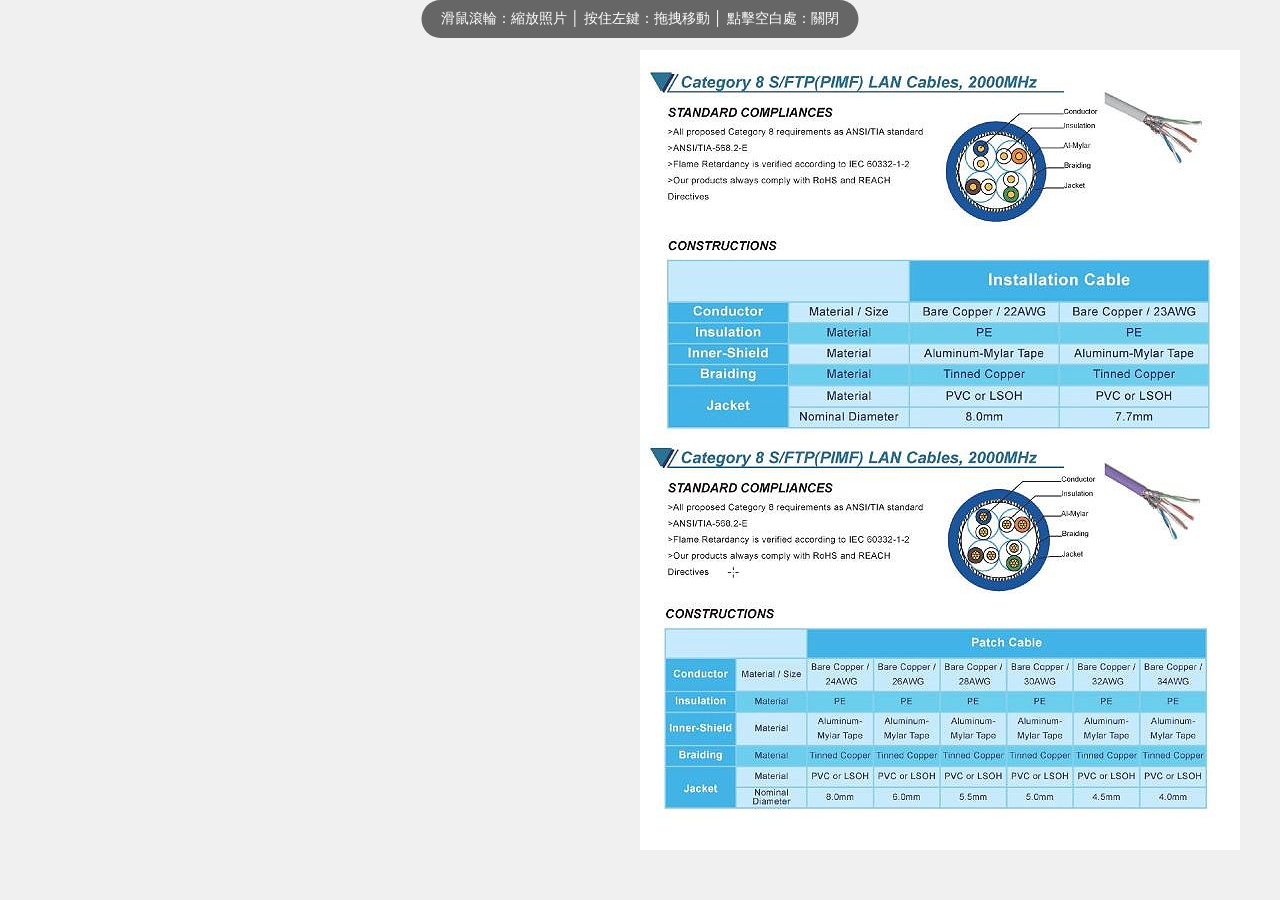
==== Index.html @ ba3b6320 "Add files via upload" ====
<!DOCTYPE html>
<html lang="zh-TW">
<head>
    <meta charset="UTF-8">
    <title>EDM</title>
    <meta name="author" content="Donny Chen" />
    <script src="./css_js/page-flip.browser.min.js"></script>
    <link rel="stylesheet" href="./css_js/edm_style.css">
</head>
<body>
<div class="overlay-hint" id="overlay-hint">
    <span class="d-none d-md-inline">滑鼠滾輪：縮放照片 │ 按住左鍵：拖拽移動 │ 點擊空白處：關閉</span>
</div>
<div id="image-overlay">
    <div id="image-container">
        <img id="large-img" src="">
    </div>
</div>

<div id="book-wrapper">
    <div id="click-prev" class="click-layer"></div>
    <div id="click-next" class="click-layer"></div>
    <div id="my-album">
 <!---------->
<div class="page">
    <img loading="lazy" src="images/thumbs/A01.jpg?v=1" onClick="viewLarge('images/A01.jpg?v=1', event)">
</div>
  <div class="page">
    <img loading="lazy" src="images/thumbs/A02.jpg?v=1" onClick="viewLarge('images/A02.jpg?v=1', event)">
</div>      
  <div class="page">
    <img loading="lazy" src="images/thumbs/A03.jpg?v=1" onClick="viewLarge('images/A03.jpg?v=1', event)">
</div>      
<div class="page">
    <img loading="lazy" src="images/thumbs/A04.jpg?v=1" onClick="viewLarge('images/A04.jpg?v=1', event)">
</div>
  <div class="page">
    <img loading="lazy" src="images/thumbs/A05.jpg?v=1" onClick="viewLarge('images/A05.jpg?v=1', event)">
</div>      
  <div class="page">
    <img loading="lazy" src="images/thumbs/A06.jpg?v=1" onClick="viewLarge('images/A06.jpg?v=1', event)">
</div>  
<div class="page">
    <img loading="lazy" src="images/thumbs/A07.jpg?v=1" onClick="viewLarge('images/A07.jpg?v=1', event)">
</div>
  <div class="page">
    <img loading="lazy" src="images/thumbs/A08.jpg?v=1" onClick="viewLarge('images/A08.jpg?v=1', event)">
</div>      
  <div class="page">
    <img loading="lazy" src="images/thumbs/A09.jpg?v=1" onClick="viewLarge('images/A09.jpg?v=1', event)">
</div>  
<div class="page">
    <img loading="lazy" src="images/thumbs/A10.jpg?v=1" onClick="viewLarge('images/A10.jpg?v=1', event)">
</div>
  <div class="page">
    <img loading="lazy" src="images/thumbs/A11.jpg?v=1" onClick="viewLarge('images/A11.jpg?v=1', event)">
</div>      
  <div class="page">
    <img loading="lazy" src="images/thumbs/A12.jpg?v=1" onClick="viewLarge('images/A12.jpg?v=1', event)">
</div>         
 <!---------->      
    </div>
</div>
<script>
    let flipBook = null;
    let imgWidth = 85;
    let isDragging = false;
    let lastPageIndex = 0; // 紀錄關閉前的頁碼

    const overlay = document.getElementById('image-overlay');
    const hint = document.querySelector('.overlay-hint');
    const container = document.getElementById('image-container');
    const largeImg = document.getElementById('large-img');
    const bookWrapper = document.getElementById('book-wrapper');

    function initFlipBook(startPage = 0) {
        const el = document.getElementById('my-album');
        if (typeof St !== 'undefined' && el) {
            // 如果已有實體先銷毀 (某些版本支援 destroy)
            if (flipBook) { try { flipBook.destroy(); } catch(e) {} }

            flipBook = new St.PageFlip(el, {
                width: 600, height: 800, size: "fixed", 
                showCover: true, drawShadow: true, 
                clickEventForward: false,
                useMouseEvents: true // 這是關鍵，關閉大圖時才設為 true
            });
            flipBook.loadFromHTML(document.querySelectorAll('.page'));
            
            // 重新跳轉到之前的頁面
            setTimeout(() => {
                flipBook.turnToPage(startPage);
            }, 100);
        }
    }

    window.onload = () => {
        initFlipBook(0);
        document.getElementById('click-prev').onclick = () => { if(flipBook) flipBook.flipPrev(); };
        document.getElementById('click-next').onclick = () => { if(flipBook) flipBook.flipNext(); };
    };

    function viewLarge(src, event) {
        if (event) {
            event.stopPropagation();
            event.preventDefault();
        }
        
        // 紀錄當前頁碼
        if (flipBook) lastPageIndex = flipBook.getCurrentPageIndex();

        // 徹底阻斷底層所有點擊
        bookWrapper.style.visibility = 'hidden'; 

        imgWidth = 85;
        largeImg.style.width = imgWidth + '%';
        largeImg.src = src;
        overlay.style.display = 'block';
        hint.style.display = 'block';
        overlay.scrollTop = 0;
    }

    function closeLarge(event) {
        if (event) {
            event.stopPropagation();
            event.preventDefault();
        }
        
        overlay.style.display = 'none';
        hint.style.display = 'none';
        
        // 恢復書本顯示並重新定位
        bookWrapper.style.visibility = 'visible';
        
        // 重新初始化或強制更新一次，確保不會跳頁
        setTimeout(() => {
            if(flipBook) flipBook.turnToPage(lastPageIndex);
        }, 50);
    }

    // 縮放與拖拽邏輯
    overlay.addEventListener('wheel', (e) => {
        e.preventDefault(); 
        if (e.deltaY < 0) imgWidth = Math.min(500, imgWidth + 10);
        else imgWidth = Math.max(20, imgWidth - 10);
        largeImg.style.width = imgWidth + '%';
    }, { passive: false });

    container.onmousedown = (e) => {
        if (e.target === container) { closeLarge(e); return; }
        isDragging = true;
        startX = e.pageX - overlay.offsetLeft;
        startY = e.pageY - overlay.offsetTop;
        scrollLeft = overlay.scrollLeft;
        scrollTop = overlay.scrollTop;
    };

    largeImg.onmousedown = (e) => {
        e.preventDefault();
        isDragging = true;
        startX = e.pageX - overlay.offsetLeft;
        startY = e.pageY - overlay.offsetTop;
        scrollLeft = overlay.scrollLeft;
        scrollTop = overlay.scrollTop;
    };

    window.onmousemove = (e) => {
        if (!isDragging) return;
        overlay.scrollLeft = scrollLeft - (e.pageX - overlay.offsetLeft - startX);
        overlay.scrollTop = scrollTop - (e.pageY - overlay.offsetTop - startY);
    };

    window.onmouseup = () => isDragging = false;
</script>
</body>
</html>
---- css_js/edm_style.css ----
@charset "utf-8";
/* CSS Document */
    body, #book-wrapper, .page, img, #image-overlay, .overlay-hint {
        user-select: none;
        -webkit-user-select: none; 
        -moz-user-select: none;    
        -ms-user-select: none;     
        outline: none;            
        -webkit-tap-highlight-color: transparent; 
    }

    body { 
        background: #f0f0f0; 
        margin: 0; 
        display: flex; 
        align-items: center; 
        justify-content: center; 
        min-height: 100vh; 
        overflow: hidden; 
        font-family: sans-serif; 
    }
/* 電腦版 */
.overlay-hint {
    position: fixed !important; 
    top: 0px !important; 
    left: 50%;
    transform: translateX(-50%);
    background:#666666;
    color: #fff;
    padding: 10px 20px;
    border-radius: 30px;
    font-size: 14px; 
    z-index: 100001;
    pointer-events: none;
    transition: opacity 0.3s;
    white-space: nowrap;
}

/*手機版 */
@media (max-width: 767.98px) {
    .overlay-hint {
        top: 15px !important;  
        padding: 5px 12px;     
        font-size: 12px;      
        background: rgba(0, 0, 0, 0.5);
    }
}
    #book-wrapper { position: relative; width: 1200px; height: 800px; z-index: 1; }
    .click-layer { position: absolute; top: 0; width: 15%; height: 100%; z-index: 100; cursor: pointer; }
    #click-prev { left: 0; }
    #click-next { right: 0; }

    .page { 
        background: #ffffff !important; 
        overflow: hidden; 
    }
    .page img { 
        width: 100%; height: 100%; 
        object-fit: contain; 
        cursor: zoom-in;
        pointer-events: auto;
    }

    #image-overlay {
        display: none; position: fixed; top: 0; left: 0; width: 100%; height: 100%;
        background: rgba(255, 255, 255, 0.98); z-index: 1000000; overflow: auto;
    }
    #image-container { 
        display: block; text-align: center; width: 100%; padding: 120px 0; 
        min-height: 100vh; cursor: grab; 
    }
    #image-container:active { cursor: grabbing; }
    #large-img { 
        width: 85%; height: auto; display: inline-block; 
        box-shadow: 0 5px 30px rgba(0,0,0,0.15); 
        transition: width 0.05s linear;
        -webkit-user-drag: none; 
    }
.page-inner-content {
    position: absolute;
    top: 0;
    left: 0;
    width: 100%;
    height: 100%;
    padding: 60px 40px; 
    box-sizing: border-box;
    z-index: 5;
    pointer-events: none; 
}

.zoom-trigger-zone {
    width: 100%;
    height: 100%;
    pointer-events: auto !important; 
}

.zoom-icon {
    position: absolute;
    bottom: 20px;
    left: 50%;
    transform: translateX(-50%);
    z-index: 100;
    background: rgba(0,0,0,0.5);
    color: white;
    padding: 5px 15px;
    border-radius: 20px;
    font-size: 14px;
    pointer-events: none; 
}
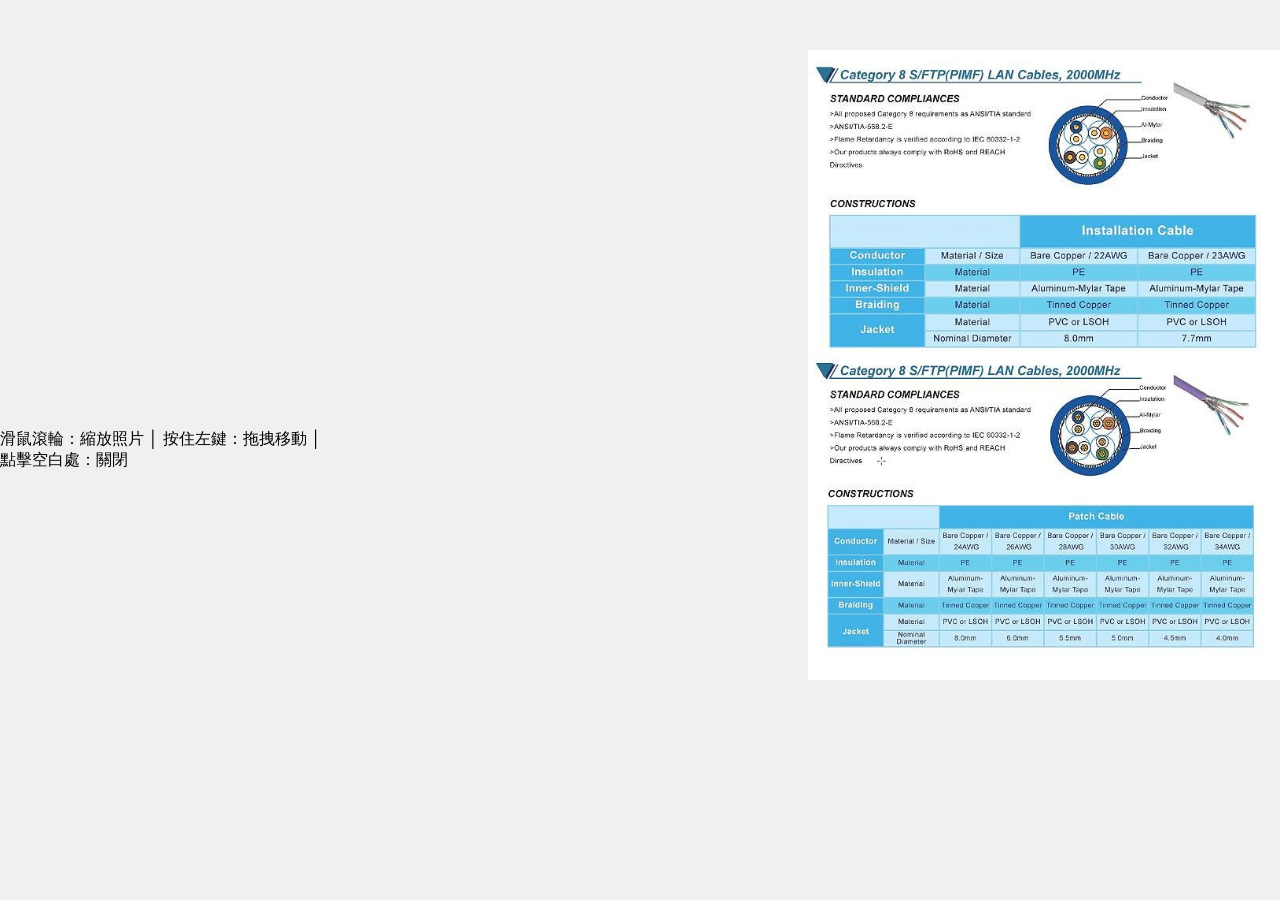
==== commit cc08da2d: "Add files via upload" ====
--- a/Index.html
+++ b/Index.html
@@ -68,29 +68,46 @@
     let lastPageIndex = 0; // 紀錄關閉前的頁碼
 
     const overlay = document.getElementById('image-overlay');
-    const hint = document.querySelector('.overlay-hint');
+    // 修改這裡，確保抓到的是正確的 div
+    const hint = document.getElementById('overlay-hint'); 
     const container = document.getElementById('image-container');
     const largeImg = document.getElementById('large-img');
     const bookWrapper = document.getElementById('book-wrapper');
 
     function initFlipBook(startPage = 0) {
         const el = document.getElementById('my-album');
-        if (typeof St !== 'undefined' && el) {
-            // 如果已有實體先銷毀 (某些版本支援 destroy)
-            if (flipBook) { try { flipBook.destroy(); } catch(e) {} }
+        // 增加更嚴謹的檢查
+        if (typeof St !== 'undefined' && el && el.children.length > 0) {
+            if (flipBook) { 
+                try { flipBook.destroy(); } catch(e) { console.warn(e); } 
+            }
+
+            const isMobile = window.innerWidth < 768;
 
             flipBook = new St.PageFlip(el, {
-                width: 600, height: 800, size: "fixed", 
-                showCover: true, drawShadow: true, 
+                width: 600, 
+                height: isMobile ? 700 : 800, 
+                size: "stretch",             
+                minWidth: 200,
+                minHeight: 250,
+                maxWidth: 2000,
+                maxHeight: 2000,
+                showCover: true, 
+                drawShadow: true, 
+                usePortrait: true,           
                 clickEventForward: false,
-                useMouseEvents: true // 這是關鍵，關閉大圖時才設為 true
+                useMouseEvents: true 
             });
-            flipBook.loadFromHTML(document.querySelectorAll('.page'));
+
+            // 確保頁面元素存在再載入
+            const pages = document.querySelectorAll('.page');
+            if(pages.length > 0) {
+                flipBook.loadFromHTML(pages);
+            }
             
-            // 重新跳轉到之前的頁面
             setTimeout(() => {
-                flipBook.turnToPage(startPage);
-            }, 100);
+                if(flipBook) flipBook.turnToPage(startPage);
+            }, 200);
         }
     }
 
--- a/css_js/edm_style.css
+++ b/css_js/edm_style.css
@@ -1,43 +1,40 @@
 @charset "utf-8";
-/* CSS Document */
-    body, #book-wrapper, .page, img, #image-overlay, .overlay-hint {
-        user-select: none;
-        -webkit-user-select: none; 
-        -moz-user-select: none;    
-        -ms-user-select: none;     
-        outline: none;            
-        -webkit-tap-highlight-color: transparent; 
-    }
 
-    body { 
-        background: #f0f0f0; 
-        margin: 0; 
-        display: flex; 
-        align-items: center; 
-        justify-content: center; 
-        min-height: 100vh; 
-        overflow: hidden; 
-        font-family: sans-serif; 
-    }
-/* 電腦版 */
-.overlay-hint {
-    position: fixed !important; 
-    top: 0px !important; 
-    left: 50%;
-    transform: translateX(-50%);
-    background:#666666;
-    color: #fff;
-    padding: 10px 20px;
-    border-radius: 30px;
-    font-size: 14px; 
-    z-index: 100001;
-    pointer-events: none;
-    transition: opacity 0.3s;
-    white-space: nowrap;
+body, #book-wrapper, .page, img, #image-overlay, .overlay-hint {
+    user-select: none;
+    -webkit-user-select: none; 
+    outline: none;            
+    -webkit-tap-highlight-color: transparent; 
 }
 
-/*手機版 */
+body { 
+    background: #f0f0f0; 
+    margin: 0; 
+    display: flex; 
+    align-items: center; 
+    justify-content: center; 
+    min-height: 100vh; 
+    overflow: hidden; 
+    font-family: sans-serif; 
+}
+
+#book-wrapper { position: relative; width: 100%; max-width: 1200px; height: 800px; z-index: 1; }
+
+.page { background: #ffffff !important; overflow: hidden; }
+
+.page img { 
+    width: 100%; height: 100%; 
+    object-fit: contain; 
+    cursor: zoom-in;
+}
+
+/* 針對手機版的終極放大設定 */
 @media (max-width: 767.98px) {
+    body { background: #ffffff; } /* 改白色背景減少邊框感 */
+    #book-wrapper { 
+        height: 100vh !important; 
+        width: 100vw !important; 
+    }
     .overlay-hint {
         top: 15px !important;  
         padding: 5px 12px;     
@@ -45,66 +42,20 @@
         background: rgba(0, 0, 0, 0.5);
     }
 }
-    #book-wrapper { position: relative; width: 1200px; height: 800px; z-index: 1; }
-    .click-layer { position: absolute; top: 0; width: 15%; height: 100%; z-index: 100; cursor: pointer; }
-    #click-prev { left: 0; }
-    #click-next { right: 0; }
 
-    .page { 
-        background: #ffffff !important; 
-        overflow: hidden; 
-    }
-    .page img { 
-        width: 100%; height: 100%; 
-        object-fit: contain; 
-        cursor: zoom-in;
-        pointer-events: auto;
-    }
-
-    #image-overlay {
-        display: none; position: fixed; top: 0; left: 0; width: 100%; height: 100%;
-        background: rgba(255, 255, 255, 0.98); z-index: 1000000; overflow: auto;
-    }
-    #image-container { 
-        display: block; text-align: center; width: 100%; padding: 120px 0; 
-        min-height: 100vh; cursor: grab; 
-    }
-    #image-container:active { cursor: grabbing; }
-    #large-img { 
-        width: 85%; height: auto; display: inline-block; 
-        box-shadow: 0 5px 30px rgba(0,0,0,0.15); 
-        transition: width 0.05s linear;
-        -webkit-user-drag: none; 
-    }
-.page-inner-content {
-    position: absolute;
-    top: 0;
-    left: 0;
-    width: 100%;
-    height: 100%;
-    padding: 60px 40px; 
-    box-sizing: border-box;
-    z-index: 5;
-    pointer-events: none; 
+/* 這裡是原本最後的部分，確保括號都有對稱 */
+#image-overlay {
+    display: none; position: fixed; top: 0; left: 0; width: 100%; height: 100%;
+    background: rgba(255, 255, 255, 0.98); z-index: 1000000; overflow: auto;
 }
 
-.zoom-trigger-zone {
-    width: 100%;
-    height: 100%;
-    pointer-events: auto !important; 
+#image-container { 
+    display: block; text-align: center; width: 100%; padding: 120px 0; 
+    min-height: 100vh; cursor: grab; 
 }
 
-.zoom-icon {
-    position: absolute;
-    bottom: 20px;
-    left: 50%;
-    transform: translateX(-50%);
-    z-index: 100;
-    background: rgba(0,0,0,0.5);
-    color: white;
-    padding: 5px 15px;
-    border-radius: 20px;
-    font-size: 14px;
-    pointer-events: none; 
-}
-
+#large-img { 
+    width: 85%; height: auto; display: inline-block; 
+    box-shadow: 0 5px 30px rgba(0,0,0,0.15); 
+    transition: width 0.05s linear;
+}
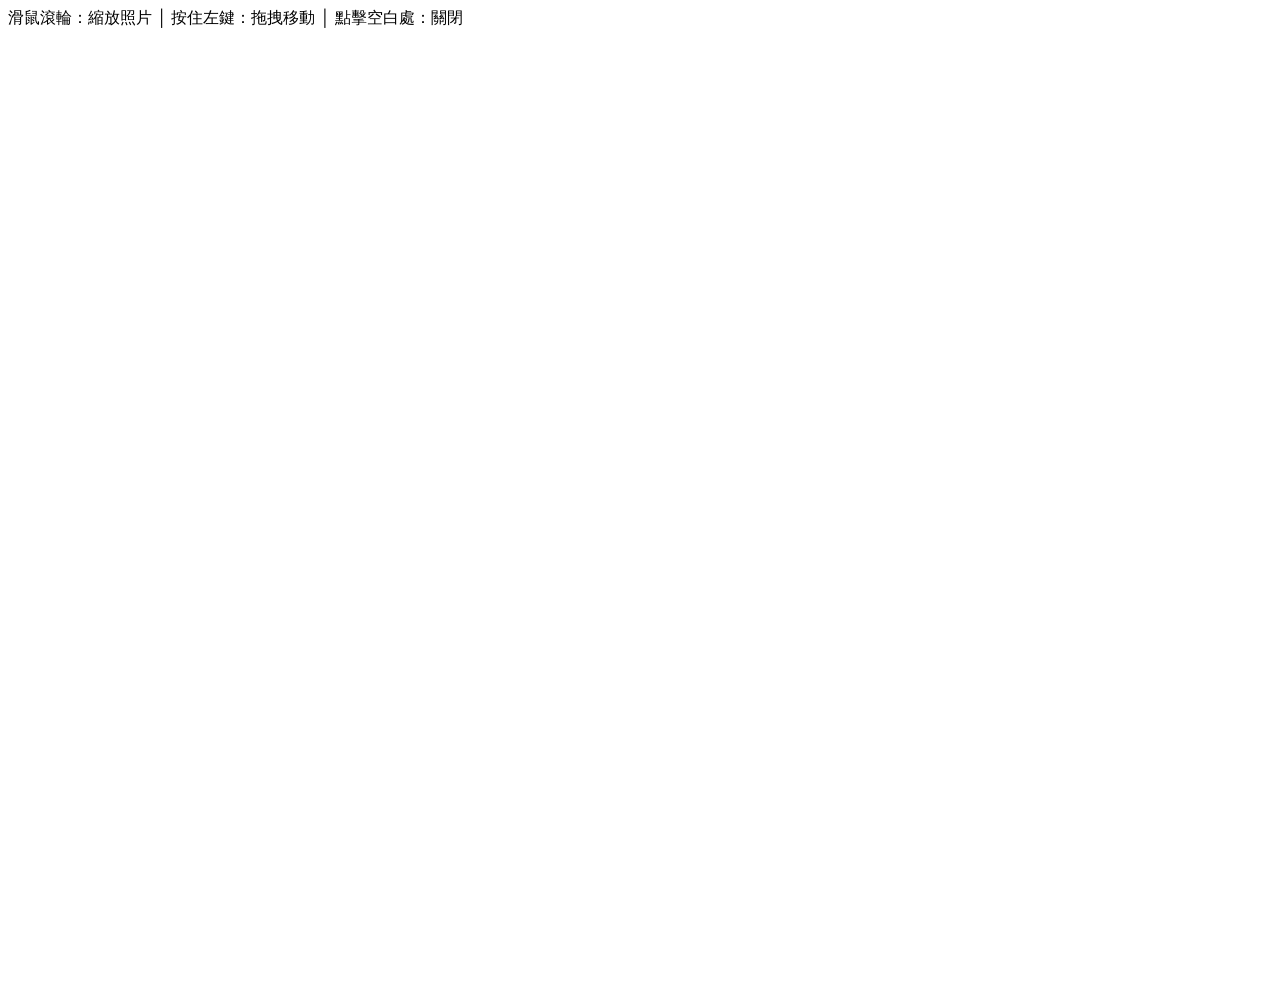
==== commit f87feac1: "Add files via upload" ====
--- a/Index.html
+++ b/Index.html
@@ -1,193 +1,189 @@
-<!DOCTYPE html>
-<html lang="zh-TW">
-<head>
-    <meta charset="UTF-8">
-    <title>EDM</title>
-    <meta name="author" content="Donny Chen" />
-    <script src="./css_js/page-flip.browser.min.js"></script>
-    <link rel="stylesheet" href="./css_js/edm_style.css">
-</head>
-<body>
-<div class="overlay-hint" id="overlay-hint">
-    <span class="d-none d-md-inline">滑鼠滾輪：縮放照片 │ 按住左鍵：拖拽移動 │ 點擊空白處：關閉</span>
-</div>
-<div id="image-overlay">
-    <div id="image-container">
-        <img id="large-img" src="">
-    </div>
-</div>
-
-<div id="book-wrapper">
-    <div id="click-prev" class="click-layer"></div>
-    <div id="click-next" class="click-layer"></div>
-    <div id="my-album">
- <!---------->
-<div class="page">
-    <img loading="lazy" src="images/thumbs/A01.jpg?v=1" onClick="viewLarge('images/A01.jpg?v=1', event)">
-</div>
-  <div class="page">
-    <img loading="lazy" src="images/thumbs/A02.jpg?v=1" onClick="viewLarge('images/A02.jpg?v=1', event)">
-</div>      
-  <div class="page">
-    <img loading="lazy" src="images/thumbs/A03.jpg?v=1" onClick="viewLarge('images/A03.jpg?v=1', event)">
-</div>      
-<div class="page">
-    <img loading="lazy" src="images/thumbs/A04.jpg?v=1" onClick="viewLarge('images/A04.jpg?v=1', event)">
-</div>
-  <div class="page">
-    <img loading="lazy" src="images/thumbs/A05.jpg?v=1" onClick="viewLarge('images/A05.jpg?v=1', event)">
-</div>      
-  <div class="page">
-    <img loading="lazy" src="images/thumbs/A06.jpg?v=1" onClick="viewLarge('images/A06.jpg?v=1', event)">
-</div>  
-<div class="page">
-    <img loading="lazy" src="images/thumbs/A07.jpg?v=1" onClick="viewLarge('images/A07.jpg?v=1', event)">
-</div>
-  <div class="page">
-    <img loading="lazy" src="images/thumbs/A08.jpg?v=1" onClick="viewLarge('images/A08.jpg?v=1', event)">
-</div>      
-  <div class="page">
-    <img loading="lazy" src="images/thumbs/A09.jpg?v=1" onClick="viewLarge('images/A09.jpg?v=1', event)">
-</div>  
-<div class="page">
-    <img loading="lazy" src="images/thumbs/A10.jpg?v=1" onClick="viewLarge('images/A10.jpg?v=1', event)">
-</div>
-  <div class="page">
-    <img loading="lazy" src="images/thumbs/A11.jpg?v=1" onClick="viewLarge('images/A11.jpg?v=1', event)">
-</div>      
-  <div class="page">
-    <img loading="lazy" src="images/thumbs/A12.jpg?v=1" onClick="viewLarge('images/A12.jpg?v=1', event)">
-</div>         
- <!---------->      
-    </div>
-</div>
-<script>
-    let flipBook = null;
-    let imgWidth = 85;
-    let isDragging = false;
-    let lastPageIndex = 0; // 紀錄關閉前的頁碼
-
-    const overlay = document.getElementById('image-overlay');
-    // 修改這裡，確保抓到的是正確的 div
-    const hint = document.getElementById('overlay-hint'); 
-    const container = document.getElementById('image-container');
-    const largeImg = document.getElementById('large-img');
-    const bookWrapper = document.getElementById('book-wrapper');
-
-    function initFlipBook(startPage = 0) {
-        const el = document.getElementById('my-album');
-        // 增加更嚴謹的檢查
-        if (typeof St !== 'undefined' && el && el.children.length > 0) {
-            if (flipBook) { 
-                try { flipBook.destroy(); } catch(e) { console.warn(e); } 
-            }
-
-            const isMobile = window.innerWidth < 768;
-
-            flipBook = new St.PageFlip(el, {
-                width: 600, 
-                height: isMobile ? 700 : 800, 
-                size: "stretch",             
-                minWidth: 200,
-                minHeight: 250,
-                maxWidth: 2000,
-                maxHeight: 2000,
-                showCover: true, 
-                drawShadow: true, 
-                usePortrait: true,           
-                clickEventForward: false,
-                useMouseEvents: true 
-            });
-
-            // 確保頁面元素存在再載入
-            const pages = document.querySelectorAll('.page');
-            if(pages.length > 0) {
-                flipBook.loadFromHTML(pages);
-            }
-            
-            setTimeout(() => {
-                if(flipBook) flipBook.turnToPage(startPage);
-            }, 200);
-        }
-    }
-
-    window.onload = () => {
-        initFlipBook(0);
-        document.getElementById('click-prev').onclick = () => { if(flipBook) flipBook.flipPrev(); };
-        document.getElementById('click-next').onclick = () => { if(flipBook) flipBook.flipNext(); };
-    };
-
-    function viewLarge(src, event) {
-        if (event) {
-            event.stopPropagation();
-            event.preventDefault();
-        }
-        
-        // 紀錄當前頁碼
-        if (flipBook) lastPageIndex = flipBook.getCurrentPageIndex();
-
-        // 徹底阻斷底層所有點擊
-        bookWrapper.style.visibility = 'hidden'; 
-
-        imgWidth = 85;
-        largeImg.style.width = imgWidth + '%';
-        largeImg.src = src;
-        overlay.style.display = 'block';
-        hint.style.display = 'block';
-        overlay.scrollTop = 0;
-    }
-
-    function closeLarge(event) {
-        if (event) {
-            event.stopPropagation();
-            event.preventDefault();
-        }
-        
-        overlay.style.display = 'none';
-        hint.style.display = 'none';
-        
-        // 恢復書本顯示並重新定位
-        bookWrapper.style.visibility = 'visible';
-        
-        // 重新初始化或強制更新一次，確保不會跳頁
-        setTimeout(() => {
-            if(flipBook) flipBook.turnToPage(lastPageIndex);
-        }, 50);
-    }
-
-    // 縮放與拖拽邏輯
-    overlay.addEventListener('wheel', (e) => {
-        e.preventDefault(); 
-        if (e.deltaY < 0) imgWidth = Math.min(500, imgWidth + 10);
-        else imgWidth = Math.max(20, imgWidth - 10);
-        largeImg.style.width = imgWidth + '%';
-    }, { passive: false });
-
-    container.onmousedown = (e) => {
-        if (e.target === container) { closeLarge(e); return; }
-        isDragging = true;
-        startX = e.pageX - overlay.offsetLeft;
-        startY = e.pageY - overlay.offsetTop;
-        scrollLeft = overlay.scrollLeft;
-        scrollTop = overlay.scrollTop;
-    };
-
-    largeImg.onmousedown = (e) => {
-        e.preventDefault();
-        isDragging = true;
-        startX = e.pageX - overlay.offsetLeft;
-        startY = e.pageY - overlay.offsetTop;
-        scrollLeft = overlay.scrollLeft;
-        scrollTop = overlay.scrollTop;
-    };
-
-    window.onmousemove = (e) => {
-        if (!isDragging) return;
-        overlay.scrollLeft = scrollLeft - (e.pageX - overlay.offsetLeft - startX);
-        overlay.scrollTop = scrollTop - (e.pageY - overlay.offsetTop - startY);
-    };
-
-    window.onmouseup = () => isDragging = false;
-</script>
-</body>
-</html>+<!DOCTYPE html>
+<html lang="zh-TW">
+<head>
+    <meta charset="UTF-8">
+    <title>EDM</title>
+    <meta name="author" content="Donny Chen" />
+    <script src="https://maybetimetoquit-tech.github.io/YFC-EDM/css_js/page-flip.browser.min.js"></script>
+    <link rel="stylesheet" href="https://maybetimetoquit-tech.github.io/YFC-EDM/css_js/edm_style.css">
+</head>
+<body>
+<div class="overlay-hint" id="overlay-hint">
+    <span class="d-none d-md-inline">滑鼠滾輪：縮放照片 │ 按住左鍵：拖拽移動 │ 點擊空白處：關閉</span>
+</div>
+<div id="image-overlay">
+    <div id="image-container">
+        <img id="large-img" src="">
+    </div>
+</div>
+
+<div id="book-wrapper">
+    <div id="click-prev" class="click-layer"></div>
+    <div id="click-next" class="click-layer"></div>
+    <div id="my-album">
+ <!---------->
+<div class="page">
+    <img loading="lazy" src="images/thumbs/A01.jpg?v=1" onClick="viewLarge('images/A01.jpg?v=1', event)">
+</div>
+  <div class="page">
+    <img loading="lazy" src="images/thumbs/A02.jpg?v=1" onClick="viewLarge('images/A02.jpg?v=1', event)">
+</div>      
+  <div class="page">
+    <img loading="lazy" src="images/thumbs/A03.jpg?v=1" onClick="viewLarge('images/A03.jpg?v=1', event)">
+</div>      
+<div class="page">
+    <img loading="lazy" src="images/thumbs/A04.jpg?v=1" onClick="viewLarge('images/A04.jpg?v=1', event)">
+</div>
+  <div class="page">
+    <img loading="lazy" src="images/thumbs/A05.jpg?v=1" onClick="viewLarge('images/A05.jpg?v=1', event)">
+</div>      
+  <div class="page">
+    <img loading="lazy" src="images/thumbs/A06.jpg?v=1" onClick="viewLarge('images/A06.jpg?v=1', event)">
+</div>  
+<div class="page">
+    <img loading="lazy" src="images/thumbs/A07.jpg?v=1" onClick="viewLarge('images/A07.jpg?v=1', event)">
+</div>
+  <div class="page">
+    <img loading="lazy" src="images/thumbs/A08.jpg?v=1" onClick="viewLarge('images/A08.jpg?v=1', event)">
+</div>      
+  <div class="page">
+    <img loading="lazy" src="images/thumbs/A09.jpg?v=1" onClick="viewLarge('images/A09.jpg?v=1', event)">
+</div>  
+<div class="page">
+    <img loading="lazy" src="images/thumbs/A10.jpg?v=1" onClick="viewLarge('images/A10.jpg?v=1', event)">
+</div>
+  <div class="page">
+    <img loading="lazy" src="images/thumbs/A11.jpg?v=1" onClick="viewLarge('images/A11.jpg?v=1', event)">
+</div>      
+  <div class="page">
+    <img loading="lazy" src="images/thumbs/A12.jpg?v=1" onClick="viewLarge('images/A12.jpg?v=1', event)">
+</div>         
+ <!---------->      
+    </div>
+</div>
+<script>
+    let flipBook = null;
+    let imgWidth = 85;
+    let isDragging = false;
+    let lastPageIndex = 0;
+    let startX, startY, scrollLeft, scrollTop;
+
+    const overlay = document.getElementById('image-overlay');
+    const hint = document.getElementById('overlay-hint'); 
+    const container = document.getElementById('image-container');
+    const largeImg = document.getElementById('large-img');
+    const bookWrapper = document.getElementById('book-wrapper');
+
+    function initFlipBook(startPage = 0) {
+        const el = document.getElementById('my-album');
+        if (typeof St !== 'undefined' && el && el.children.length > 0) {
+            if (flipBook) { try { flipBook.destroy(); } catch(e) {} }
+
+            const isMobile = window.innerWidth < 768;
+            // 動態讀取視窗實際尺寸，不寫死數字
+            const w = isMobile ? window.innerWidth : Math.min(window.innerWidth, 1200);
+            const h = window.innerHeight;
+
+            flipBook = new St.PageFlip(el, {
+                width: isMobile ? w : w / 2,
+                height: h,
+                size: "stretch",
+                minWidth: 150,
+                minHeight: 200,
+                maxWidth: 2500,
+                maxHeight: 2500,
+                showCover: false,
+                usePortrait: true,
+                drawShadow: true,
+                clickEventForward: false,
+                useMouseEvents: true,
+                swipeDistance: 30,
+            });
+
+            const pages = document.querySelectorAll('.page');
+            if (pages.length > 0) { flipBook.loadFromHTML(pages); }
+            
+            setTimeout(() => {
+                if (flipBook) flipBook.turnToPage(startPage);
+            }, 200);
+        }
+    }
+
+    window.addEventListener('resize', () => {
+        initFlipBook(flipBook ? flipBook.getCurrentPageIndex() : 0);
+    });
+
+    window.onload = () => {
+        initFlipBook(0);
+        
+        const prevBtn = document.getElementById('click-prev');
+        const nextBtn = document.getElementById('click-next');
+        if (prevBtn) prevBtn.onclick = () => { if (flipBook) flipBook.flipPrev(); };
+        if (nextBtn) nextBtn.onclick = () => { if (flipBook) flipBook.flipNext(); };
+        
+        if (container) {
+            container.onclick = (e) => { if (e.target === container) closeLarge(e); };
+        }
+    };
+
+    if (container) {
+        container.onmousedown = (e) => {
+            if (e.target === container) { closeLarge(e); return; }
+            isDragging = true;
+            startX = e.pageX - overlay.offsetLeft;
+            startY = e.pageY - overlay.offsetTop;
+            scrollLeft = overlay.scrollLeft;
+            scrollTop = overlay.scrollTop;
+        };
+    }
+
+    if (largeImg) {
+        largeImg.onmousedown = (e) => {
+            e.preventDefault();
+            isDragging = true;
+            startX = e.pageX - overlay.offsetLeft;
+            startY = e.pageY - overlay.offsetTop;
+            scrollLeft = overlay.scrollLeft;
+            scrollTop = overlay.scrollTop;
+        };
+    }
+
+    function viewLarge(src, event) {
+        if (event) { event.stopPropagation(); event.preventDefault(); }
+        if (flipBook) lastPageIndex = flipBook.getCurrentPageIndex();
+        bookWrapper.style.visibility = 'hidden'; 
+        imgWidth = 85;
+        largeImg.style.width = imgWidth + '%';
+        largeImg.src = src;
+        overlay.style.display = 'block';
+        hint.style.display = 'block';
+        overlay.scrollTop = 0;
+    }
+
+    function closeLarge(event) {
+        if (event) { event.stopPropagation(); event.preventDefault(); }
+        overlay.style.display = 'none';
+        hint.style.display = 'none';
+        bookWrapper.style.visibility = 'visible';
+        setTimeout(() => {
+            if (flipBook) flipBook.turnToPage(lastPageIndex);
+        }, 50);
+    }
+
+    overlay.addEventListener('wheel', (e) => {
+        e.preventDefault(); 
+        if (e.deltaY < 0) imgWidth = Math.min(500, imgWidth + 10);
+        else imgWidth = Math.max(20, imgWidth - 10);
+        largeImg.style.width = imgWidth + '%';
+    }, { passive: false });
+
+    window.onmousemove = (e) => {
+        if (!isDragging) return;
+        overlay.scrollLeft = scrollLeft - (e.pageX - overlay.offsetLeft - startX);
+        overlay.scrollTop = scrollTop - (e.pageY - overlay.offsetTop - startY);
+    };
+
+    window.onmouseup = () => isDragging = false;
+</script>
+</body>
+</html>
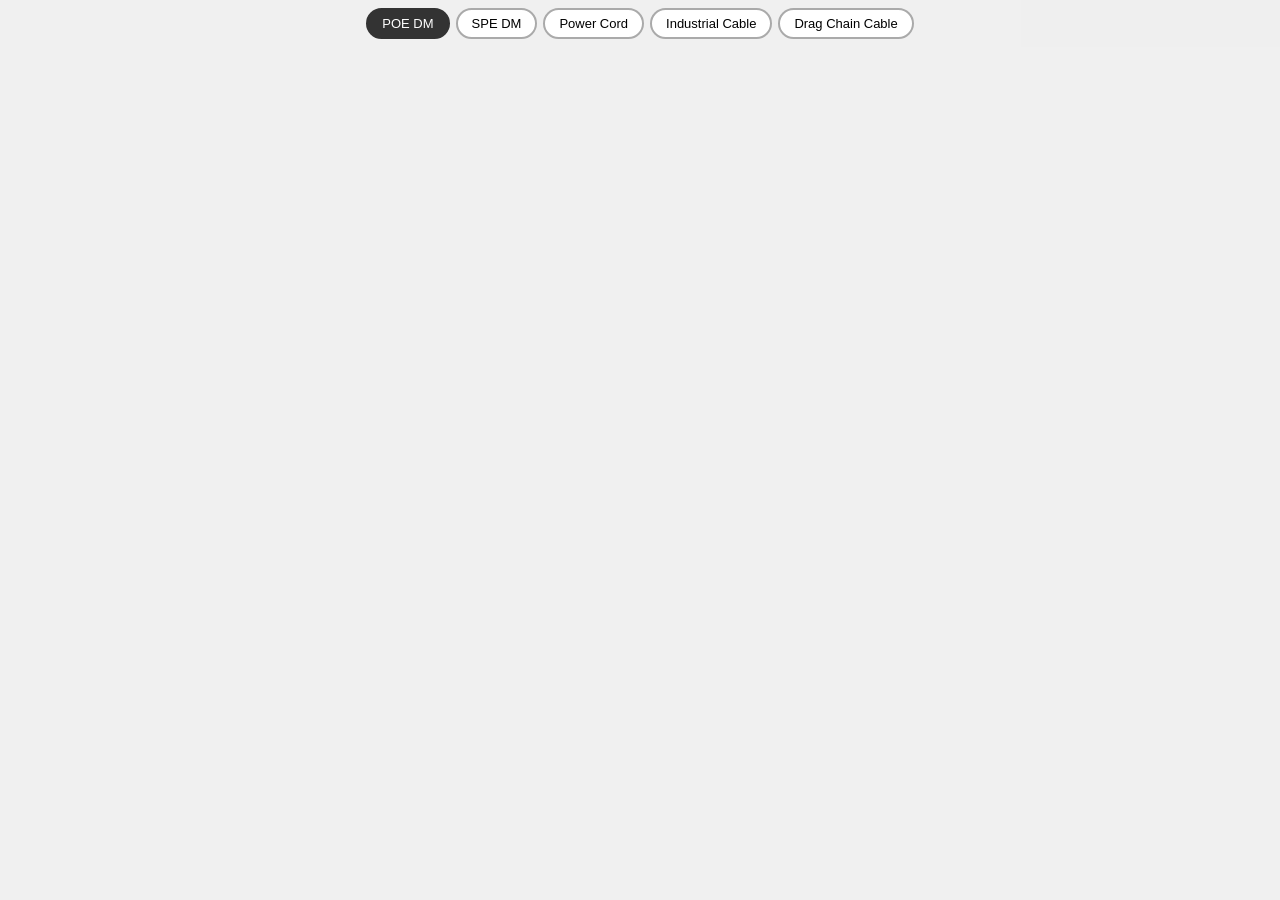
==== commit 2664fff0: "Add files via upload" ====
--- a/Index.html
+++ b/Index.html
@@ -6,11 +6,68 @@
     <meta name="author" content="Donny Chen" />
     <script src="https://maybetimetoquit-tech.github.io/YFC-EDM/css_js/page-flip.browser.min.js"></script>
     <link rel="stylesheet" href="https://maybetimetoquit-tech.github.io/YFC-EDM/css_js/edm_style.css">
+    <style>
+        #tab-bar {
+            position: fixed;
+            top: 0; left: 0; right: 0;
+            display: flex;
+            justify-content: center;
+            gap: 6px;
+            padding: 8px 10px;
+            background: rgba(240,240,240,0.95);
+            z-index: 999;
+            flex-wrap: wrap;
+        }
+        #tab-bar button {
+            padding: 6px 14px;
+            border: 2px solid #aaa;
+            border-radius: 20px;
+            background: #fff;
+            cursor: pointer;
+            font-size: 13px;
+            font-family: sans-serif;
+            transition: all 0.2s;
+        }
+        #tab-bar button.active {
+            background: #333;
+            color: #fff;
+            border-color: #333;
+        }
+        #book-wrapper {
+            margin-top: 50px;
+        }
+        #loading-msg {
+            position: fixed;
+            top: 50%; left: 50%;
+            transform: translate(-50%, -50%);
+            font-size: 15px;
+            color: #666;
+            font-family: sans-serif;
+            z-index: 998;
+        }
+        @media (max-width: 767.98px) {
+            #tab-bar { gap: 4px; padding: 6px 6px; }
+            #tab-bar button { padding: 5px 10px; font-size: 12px; }
+            #book-wrapper { margin-top: 46px; }
+        }
+    </style>
 </head>
 <body>
+
+<div id="tab-bar">
+    <button class="active" onclick="switchCategory('A')">POE DM</button>
+    <button onclick="switchCategory('B')">SPE DM</button>
+    <button onclick="switchCategory('C')">Power Cord</button>
+    <button onclick="switchCategory('D')">Industrial Cable</button>
+    <button onclick="switchCategory('E')">Drag Chain Cable</button>
+</div>
+
+<div id="loading-msg">載入中…</div>
+
 <div class="overlay-hint" id="overlay-hint">
-    <span class="d-none d-md-inline">滑鼠滾輪：縮放照片 │ 按住左鍵：拖拽移動 │ 點擊空白處：關閉</span>
-</div>
+    <span>滑鼠滾輪：縮放照片 │ 按住左鍵：拖拽移動 │ 點擊空白處：關閉</span>
+</div>
+
 <div id="image-overlay">
     <div id="image-container">
         <img id="large-img" src="">
@@ -20,48 +77,11 @@
 <div id="book-wrapper">
     <div id="click-prev" class="click-layer"></div>
     <div id="click-next" class="click-layer"></div>
-    <div id="my-album">
- <!---------->
-<div class="page">
-    <img loading="lazy" src="images/thumbs/A01.jpg?v=1" onClick="viewLarge('images/A01.jpg?v=1', event)">
-</div>
-  <div class="page">
-    <img loading="lazy" src="images/thumbs/A02.jpg?v=1" onClick="viewLarge('images/A02.jpg?v=1', event)">
-</div>      
-  <div class="page">
-    <img loading="lazy" src="images/thumbs/A03.jpg?v=1" onClick="viewLarge('images/A03.jpg?v=1', event)">
-</div>      
-<div class="page">
-    <img loading="lazy" src="images/thumbs/A04.jpg?v=1" onClick="viewLarge('images/A04.jpg?v=1', event)">
-</div>
-  <div class="page">
-    <img loading="lazy" src="images/thumbs/A05.jpg?v=1" onClick="viewLarge('images/A05.jpg?v=1', event)">
-</div>      
-  <div class="page">
-    <img loading="lazy" src="images/thumbs/A06.jpg?v=1" onClick="viewLarge('images/A06.jpg?v=1', event)">
-</div>  
-<div class="page">
-    <img loading="lazy" src="images/thumbs/A07.jpg?v=1" onClick="viewLarge('images/A07.jpg?v=1', event)">
-</div>
-  <div class="page">
-    <img loading="lazy" src="images/thumbs/A08.jpg?v=1" onClick="viewLarge('images/A08.jpg?v=1', event)">
-</div>      
-  <div class="page">
-    <img loading="lazy" src="images/thumbs/A09.jpg?v=1" onClick="viewLarge('images/A09.jpg?v=1', event)">
-</div>  
-<div class="page">
-    <img loading="lazy" src="images/thumbs/A10.jpg?v=1" onClick="viewLarge('images/A10.jpg?v=1', event)">
-</div>
-  <div class="page">
-    <img loading="lazy" src="images/thumbs/A11.jpg?v=1" onClick="viewLarge('images/A11.jpg?v=1', event)">
-</div>      
-  <div class="page">
-    <img loading="lazy" src="images/thumbs/A12.jpg?v=1" onClick="viewLarge('images/A12.jpg?v=1', event)">
-</div>         
- <!---------->      
-    </div>
-</div>
+    <div id="my-album"></div>
+</div>
+
 <script>
+    let currentCategory = 'A';
     let flipBook = null;
     let imgWidth = 85;
     let isDragging = false;
@@ -69,10 +89,55 @@
     let startX, startY, scrollLeft, scrollTop;
 
     const overlay = document.getElementById('image-overlay');
-    const hint = document.getElementById('overlay-hint'); 
+    const hint = document.getElementById('overlay-hint');
     const container = document.getElementById('image-container');
     const largeImg = document.getElementById('large-img');
     const bookWrapper = document.getElementById('book-wrapper');
+    const loadingMsg = document.getElementById('loading-msg');
+
+    // 自動偵測圖片是否存在，不需要寫死張數
+    async function buildPages(category) {
+        const album = document.getElementById('my-album');
+        album.innerHTML = '';
+        loadingMsg.style.display = 'block';
+
+        let i = 1;
+        while (true) {
+            const num = String(i).padStart(2, '0');
+            const thumb = `images/thumbs/${category}/${category}${num}.jpg?v=1`;
+            const full  = `images/${category}/${category}${num}.jpg?v=1`;
+
+            const exists = await new Promise(resolve => {
+                const img = new Image();
+                img.onload = () => resolve(true);
+                img.onerror = () => resolve(false);
+                img.src = thumb;
+            });
+
+            if (!exists) break;
+
+            album.innerHTML += `<div class="page"><img loading="lazy" src="${thumb}" onClick="viewLarge('${full}', event)"></div>`;
+            i++;
+        }
+
+        loadingMsg.style.display = 'none';
+    }
+
+    async function switchCategory(category) {
+        if (category === currentCategory) return;
+        currentCategory = category;
+
+        // 更新 Tab 按鈕樣式
+        document.querySelectorAll('#tab-bar button').forEach(btn => {
+            btn.classList.toggle('active', btn.getAttribute('onclick') === `switchCategory('${category}')`);
+        });
+
+        // 銷毀舊 flipBook，重建頁面
+        if (flipBook) { try { flipBook.destroy(); } catch(e) {} flipBook = null; }
+        lastPageIndex = 0;
+        await buildPages(category);
+        initFlipBook(0);
+    }
 
     function initFlipBook(startPage = 0) {
         const el = document.getElementById('my-album');
@@ -80,7 +145,6 @@
             if (flipBook) { try { flipBook.destroy(); } catch(e) {} }
 
             const isMobile = window.innerWidth < 768;
-            // 動態讀取視窗實際尺寸，不寫死數字
             const w = isMobile ? window.innerWidth : Math.min(window.innerWidth, 1200);
             const h = window.innerHeight;
 
@@ -102,7 +166,7 @@
 
             const pages = document.querySelectorAll('.page');
             if (pages.length > 0) { flipBook.loadFromHTML(pages); }
-            
+
             setTimeout(() => {
                 if (flipBook) flipBook.turnToPage(startPage);
             }, 200);
@@ -110,17 +174,20 @@
     }
 
     window.addEventListener('resize', () => {
-        initFlipBook(flipBook ? flipBook.getCurrentPageIndex() : 0);
+        setTimeout(() => {
+            initFlipBook(flipBook ? flipBook.getCurrentPageIndex() : 0);
+        }, 300);
     });
 
-    window.onload = () => {
+    window.onload = async () => {
+        await buildPages(currentCategory);
         initFlipBook(0);
-        
+
         const prevBtn = document.getElementById('click-prev');
         const nextBtn = document.getElementById('click-next');
         if (prevBtn) prevBtn.onclick = () => { if (flipBook) flipBook.flipPrev(); };
         if (nextBtn) nextBtn.onclick = () => { if (flipBook) flipBook.flipNext(); };
-        
+
         if (container) {
             container.onclick = (e) => { if (e.target === container) closeLarge(e); };
         }
@@ -151,7 +218,7 @@
     function viewLarge(src, event) {
         if (event) { event.stopPropagation(); event.preventDefault(); }
         if (flipBook) lastPageIndex = flipBook.getCurrentPageIndex();
-        bookWrapper.style.visibility = 'hidden'; 
+        bookWrapper.style.visibility = 'hidden';
         imgWidth = 85;
         largeImg.style.width = imgWidth + '%';
         largeImg.src = src;
@@ -171,7 +238,7 @@
     }
 
     overlay.addEventListener('wheel', (e) => {
-        e.preventDefault(); 
+        e.preventDefault();
         if (e.deltaY < 0) imgWidth = Math.min(500, imgWidth + 10);
         else imgWidth = Math.max(20, imgWidth - 10);
         largeImg.style.width = imgWidth + '%';
